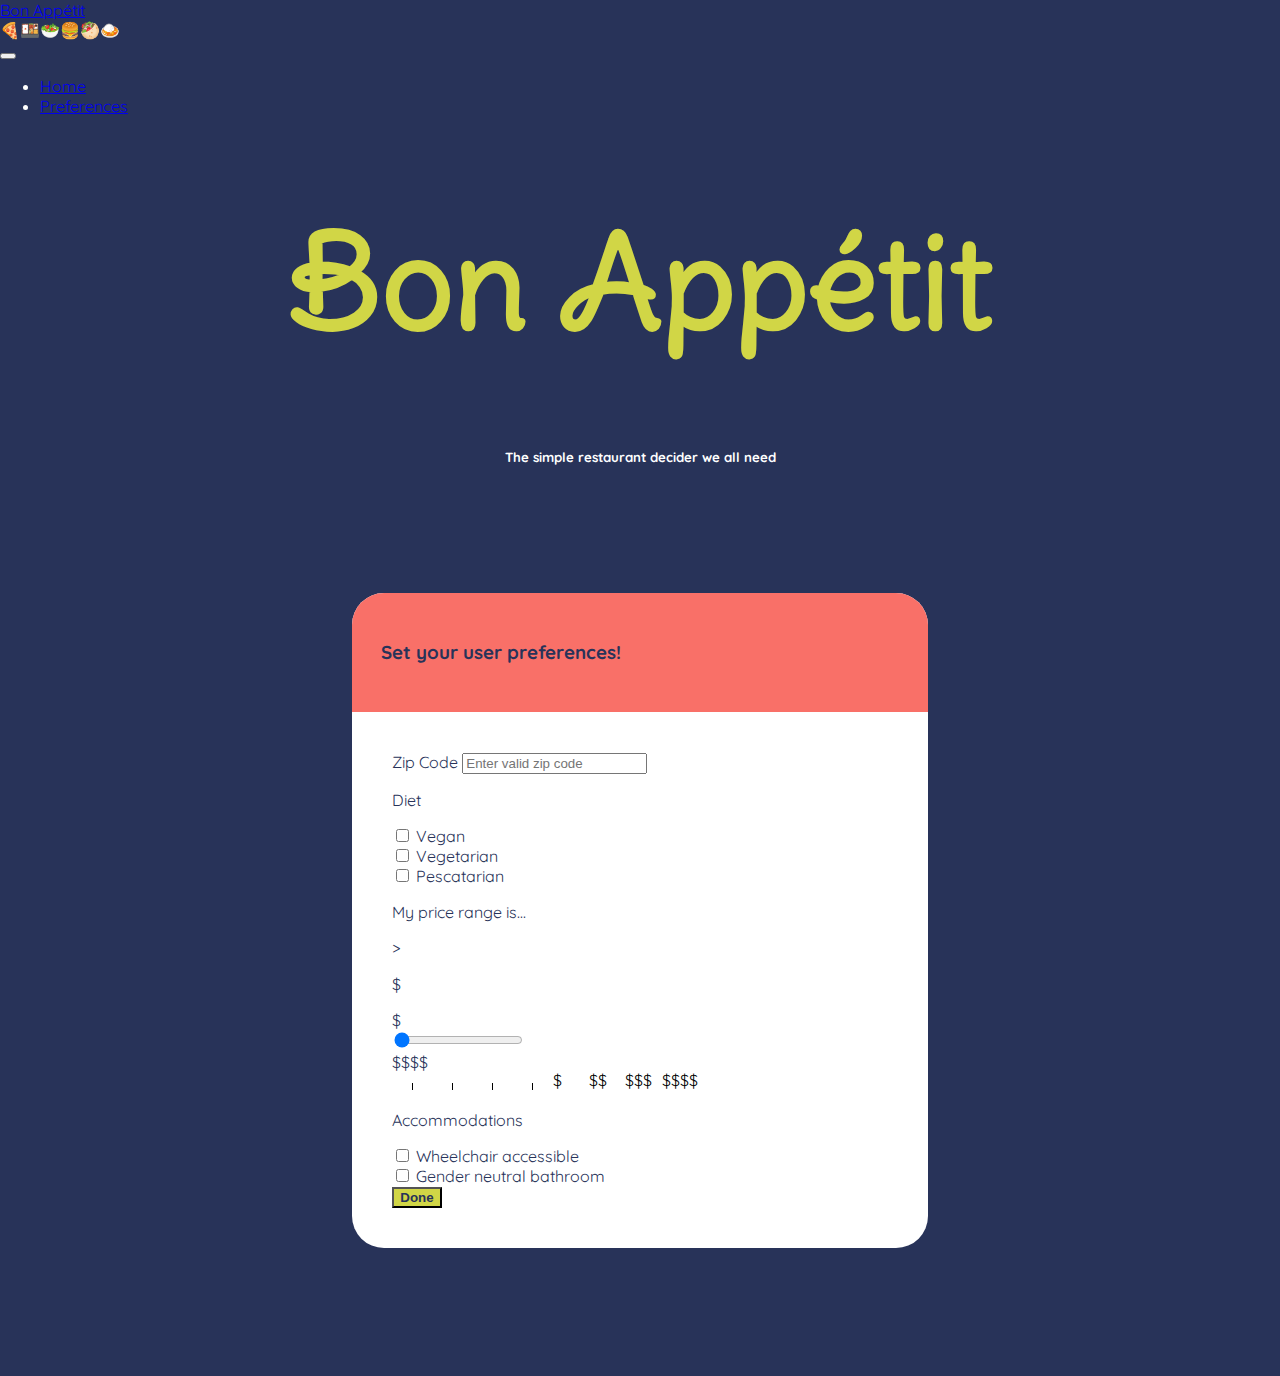
==== preferences.html @ 8b8b145f "init commit" ====
<!DOCTYPE html>
<html lang="en">
<head>
    <meta charset="UTF-8">
    <meta name="viewport" content="width=device-width, initial-scale=1.0">
    <title>User Preferences | Bon Appétit</title>

    
    <link href="https://cdn.jsdelivr.net/npm/bootstrap@5.0.2/dist/css/bootstrap.min.css" rel="stylesheet" integrity="sha384-EVSTQN3/azprG1Anm3QDgpJLIm9Nao0Yz1ztcQTwFspd3yD65VohhpuuCOmLASjC" crossorigin="anonymous"> <!-- bootstrap-->
    <link rel="preconnect" href="https://fonts.googleapis.com"> <!-- fonts -->
    <link rel="preconnect" href="https://fonts.gstatic.com" crossorigin>
    <link href="https://fonts.googleapis.com/css2?family=Delius+Swash+Caps&family=Quicksand&display=swap" rel="stylesheet">
    <link rel="stylesheet" href="style.css">

    <script src=
"https://ajax.googleapis.com/ajax/libs/jquery/3.4.1/jquery.min.js">
    </script>

    <style>
        .form-div {
            width: 60%;
            margin: 0 auto;
            color: #283359;
            background-color: white;
            border-radius: 2rem;
        }
        .form-header {
            background-color: #F97068;
            padding: 5%; 
            border-radius: 2rem 2rem 0 0;
        }
        form {
            padding: 7%;
        }
    </style>
</head>
<body>
    <nav class="navbar navbar-expand-sm justify-content-center navbar-light bg-light"> <!--sticky-top or fixed-top or none?-->
        <div class="container-fluid">
            <div>
                <a class="navbar-brand" href="index.html">Bon Appétit</a>
            </div>
            <div>
                <span class="navbar-text">🍕🍱🥗🍔🥙🍛</span> 
                <!--luxury: moving text across navbar-->
            </div>
            
            <div>
                <button type="button" class="navbar-toggler" data-bs-toggle="collapse" data-bs-target="#navbar">
                    <span class="navbar-toggler-icon"></span>
                </button>

                <div class="collapse navbar-collapse" id="navbar">
                    
                    <ul class="navbar-nav ms-auto"> <!--for right align: bootstrap 4 is ml-auto, but 5 is ms-auto-->
                        <li class="nav-item">
                            <a class="nav-link active" href="index.html">Home</a>
                        </li>
                        <li class="nav-item">
                            <a class="nav-link active" href="preferences.html">Preferences</a>
                        </li>
                    </ul>

                </div>
            </div>
    </nav> 

    <div id="header">
        <h1 class="green-text my-5">Bon Appétit</h1>
        <h5>The simple restaurant decider we all need</h5>
    </div>
    
    <div id="content">
        <div class="form-div">  
            <div class="form-header">
                <h3 class="text-center fw-bold">Set your user preferences!</h2>
            </div>
            <form action="index.html">
                <div class="container align-items-center">
                    <div class="row">
                        <label for="zipcode-input" class="form-label col-lg-4 col-md-5 fw-bold">Zip Code</label>
                        <input type="text" id="zipcode-input" class="col-lg-7 col-md-7" placeholder="Enter valid zip code" required>
                    </div>

                    <div class="row mt-5">
                        <div id="diet-list" class="col">
                            <p class="fw-bold">Diet</p>
                            <div class="d-flex flex-column">
                                <div>
                                    <input type="checkbox" name="diet[]" id="vegan">
                                    <label for="vegan">Vegan</label>
                                </div>
                                <div>
                                    <input type="checkbox" name="diet[]" id="vegetarian">
                                    <label for="vegetarian">Vegetarian</label>
                                </div>
                                <div>
                                    <input type="checkbox" name="diet[]" id="pescatarian">
                                    <label for="pescatarian">Pescatarian</label>
                                </div>
                            </div>
                        </div>

                        <div class="col">
                            <p class="fw-bold">My price range is...</p>>
                            
                            <!--fieldset class="range__field"-->
                                <div class="range"> 
                                    <div class="sliderValue">
                                        <p id="value-to-show">$</p>
                                    </div>
                                    
                                    <div class="field">
                                        <div class="value left">$</div>
                                        <input type="range" min="1" max="4" value="1" step="1" oninput="displayValue(this.value)"> 
                                        <div class="value right">$$$$</div>
                                    </div>
                                    
                                </div>

                                <script>
                                    function displayValue(val) {
                                    document.getElementById("value-to-show").innerHTML = val; 
                                    }
                                </script>

                                <svg role="presentation" width="141" height="10">
                                    <rect class="range__tick" x="20" y="3" width="1" height="10"></rect>
                                    <rect class="range__tick" x="60" y="3" width="1" height="10"></rect>
                                    <rect class="range__tick" x="100" y="3" width="1" height="10"></rect>
                                    <rect class="range__tick" x="140" y="3" width="1" height="10"></rect>
                                </svg>
                                <svg role="presentation" width="180" height="18">
                                    <text class="range__point" x="16" y="14" text-anchor="start">$</text>
                                    <text class="range__point" x="52" y="14" text-anchor="start">$$</text>
                                    <text class="range__point" x="87.5" y="14" text-anchor="start">$$$</text>
                                    <text class="range__point" x="125" y="14" text-anchor="start">$$$$</text>
                                </svg>

                            <!--/fieldset-->
                            
                        </div>
                    </div>

                    <div class="mt-5">
                        <p class="fw-bold">Accommodations</p>
                        <div class="d-flex flex-column">
                            <div>
                                <input type="checkbox" name="wheelchair-input" id="wheelchair-input" value="one">
                                <label for="wheelchair-input">Wheelchair accessible</label>
                            </div>
                            <div>
                                <input type="checkbox" name="bathroom-input" id="bathroom-input" value="two">
                                <label for="bathroom-input">Gender neutral bathroom</label>
                            </div>
                        </div>
                    </div>
                </div>
                
                <div class="mt-5 text-center"><input id="preferences-submit-btn" class="btn" type="submit" value="Done"></div>
            </form>
        </div>
    </div>

    <script src="https://cdn.jsdelivr.net/npm/bootstrap@5.0.2/dist/js/bootstrap.bundle.min.js" integrity="sha384-MrcW6ZMFYlzcLA8Nl+NtUVF0sA7MsXsP1UyJoMp4YLEuNSfAP+JcXn/tWtIaxVXM" crossorigin="anonymous"></script>

    <script src="preferences.js"></script>

    
    
</body>
</html>
---- style.css ----
body {
    margin: 0;
    background-color: #283359;
    color: white;
    font-family: 'Quicksand', sans-serif;
}
#header {
    margin: 5rem 1rem;
    text-align: center;
}


h1 {
    font-family: 'Delius Swash Caps', cursive;
    font-size: 8rem;
}
#content {
    width: 75%;
    margin: 8rem auto;
}
h2 {
    font-size: 3rem;
}
.btn {
    background-color: #d1d646;
    color: #283359;
    font-weight: bold;
}
.btn:hover {
    background-color: #b5ba2e;
}
.green-text {
    color: #D1D646;
}
.red-text {
    color: #F97068;
}

@media(max-width: 768px) {
    h1 {
        font-size: 16vw;
    }
}
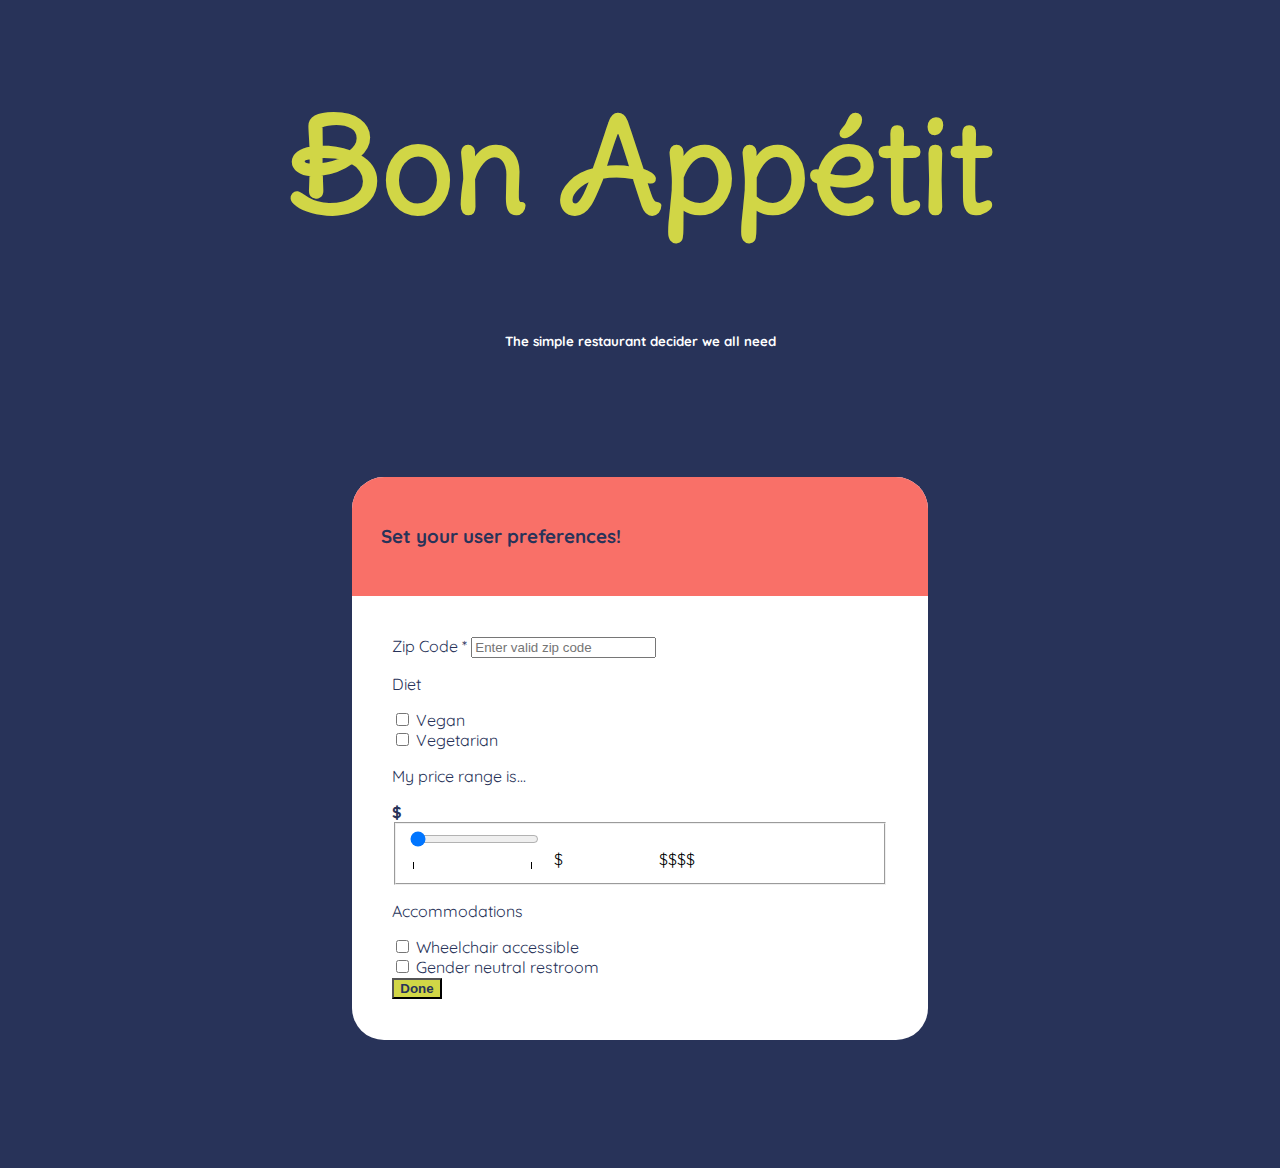
==== commit 00396715: "Update preferences.html" ====
--- a/preferences.html
+++ b/preferences.html
@@ -35,7 +35,7 @@
     </style>
 </head>
 <body>
-    <nav class="navbar navbar-expand-sm justify-content-center navbar-light bg-light"> <!--sticky-top or fixed-top or none?-->
+    <nav id="nav" class="navbar navbar-expand-sm justify-content-center navbar-light bg-light"> <!--sticky-top or fixed-top or none?-->
         <div class="container-fluid">
             <div>
                 <a class="navbar-brand" href="index.html">Bon Appétit</a>
@@ -75,10 +75,10 @@
             <div class="form-header">
                 <h3 class="text-center fw-bold">Set your user preferences!</h2>
             </div>
-            <form action="index.html">
+            <form id="preferences-form" action="index.html">
                 <div class="container align-items-center">
                     <div class="row">
-                        <label for="zipcode-input" class="form-label col-lg-4 col-md-5 fw-bold">Zip Code</label>
+                        <label for="zipcode-input" class="form-label col-lg-4 col-md-5 fw-bold">Zip Code *</label>
                         <input type="text" id="zipcode-input" class="col-lg-7 col-md-7" placeholder="Enter valid zip code" required>
                     </div>
 
@@ -94,64 +94,80 @@
                                     <input type="checkbox" name="diet[]" id="vegetarian">
                                     <label for="vegetarian">Vegetarian</label>
                                 </div>
-                                <div>
-                                    <input type="checkbox" name="diet[]" id="pescatarian">
-                                    <label for="pescatarian">Pescatarian</label>
-                                </div>
                             </div>
                         </div>
 
                         <div class="col">
-                            <p class="fw-bold">My price range is...</p>>
-                            
-                            <!--fieldset class="range__field"-->
-                                <div class="range"> 
-                                    <div class="sliderValue">
-                                        <p id="value-to-show">$</p>
-                                    </div>
-                                    
+                            <p class="fw-bold">My price range is...</p>
+                            <b id="value-to-show">$</b>
+
+                            <fieldset class="range__field">
+                                <!--div class="range"-->
                                     <div class="field">
-                                        <div class="value left">$</div>
+                                        <!--div>$</div-->
                                         <input type="range" min="1" max="4" value="1" step="1" oninput="displayValue(this.value)"> 
-                                        <div class="value right">$$$$</div>
-                                    </div>
-                                    
+                                        <!--div>$$$$</div-->
+                                    <!--/div-->
                                 </div>
 
+
                                 <script>
-                                    function displayValue(val) {
-                                    document.getElementById("value-to-show").innerHTML = val; 
+                                    function displayValue(val1) {
+                                        if (val1 == 1) {
+                                            dollar = "$";
+                                        }
+                                        else if (val1 == 2) {
+                                            dollar = "$$";
+                                        }
+                                        else if (val1 == 3) {
+                                            dollar = "$$$";
+                                        }
+                                        else {
+                                            dollar = "$$$$";
+                                        }
+                                        document.getElementById("value-to-show").innerHTML = dollar; 
                                     }
+
+                                    // const sliderValue = document.querySelector("span");
+                                    // const inputSlider = document.querySelector("input");
+
+                                    // inputSlider.oninput = (() => {
+                                    //     let val2 = inputSlider.value;
+                                    //     sliderValue.textContent = val2;
+                                    //     sliderValue.style.left = (val2/2) + "%";
+                                    // })
+                                    
+
                                 </script>
 
                                 <svg role="presentation" width="141" height="10">
-                                    <rect class="range__tick" x="20" y="3" width="1" height="10"></rect>
-                                    <rect class="range__tick" x="60" y="3" width="1" height="10"></rect>
-                                    <rect class="range__tick" x="100" y="3" width="1" height="10"></rect>
-                                    <rect class="range__tick" x="140" y="3" width="1" height="10"></rect>
+                                    <rect class="range__tick" x="5" y="3" width="1" height="10"></rect>
+                                    <!--rect class="range__tick" x="60" y="3" width="1" height="10"></rect>
+                                    <rect class="range__tick" x="100" y="3" width="1" height="10"></rect-->
+                                    <rect class="range__tick" x="123" y="3" width="1" height="10"></rect>
                                 </svg>
                                 <svg role="presentation" width="180" height="18">
-                                    <text class="range__point" x="16" y="14" text-anchor="start">$</text>
-                                    <text class="range__point" x="52" y="14" text-anchor="start">$$</text>
-                                    <text class="range__point" x="87.5" y="14" text-anchor="start">$$$</text>
-                                    <text class="range__point" x="125" y="14" text-anchor="start">$$$$</text>
+                                    <text class="range__point" x="1" y="14" text-anchor="start">$</text>
+                                    <!--text class="range__point" x="52" y="14" text-anchor="start">$$</text>
+                                    <text class="range__point" x="87.5" y="14" text-anchor="start">$$$</text-->
+                                    <text class="range__point" x="106" y="14" text-anchor="start">$$$$</text>
                                 </svg>
 
-                            <!--/fieldset-->
+                            </fieldset>
                             
                         </div>
                     </div>
 
                     <div class="mt-5">
                         <p class="fw-bold">Accommodations</p>
-                        <div class="d-flex flex-column">
+                        <div id="accomodations-list" class="d-flex flex-column">
                             <div>
-                                <input type="checkbox" name="wheelchair-input" id="wheelchair-input" value="one">
-                                <label for="wheelchair-input">Wheelchair accessible</label>
+                                <input type="checkbox" name="attribute[]" id="wheelchair_accessible">
+                                <label for="wheelchair_accessible">Wheelchair accessible</label>
                             </div>
                             <div>
-                                <input type="checkbox" name="bathroom-input" id="bathroom-input" value="two">
-                                <label for="bathroom-input">Gender neutral bathroom</label>
+                                <input type="checkbox" name="attribute[]" id="gender_neutral_restrooms">
+                                <label for="gender_neutral_restrooms">Gender neutral restroom</label>
                             </div>
                         </div>
                     </div>
@@ -164,9 +180,14 @@
 
     <script src="https://cdn.jsdelivr.net/npm/bootstrap@5.0.2/dist/js/bootstrap.bundle.min.js" integrity="sha384-MrcW6ZMFYlzcLA8Nl+NtUVF0sA7MsXsP1UyJoMp4YLEuNSfAP+JcXn/tWtIaxVXM" crossorigin="anonymous"></script>
 
-    <script src="preferences.js"></script>
+    <script src="script.js"></script>
 
-    
+    <script>
+        let returning = localStorage.getItem("BAreturning");
+        if (!returning) { // hide nav bar for first time users
+            document.getElementById("nav").style.display = "none";
+        }
+    </script>
     
 </body>
-</html>+</html>
